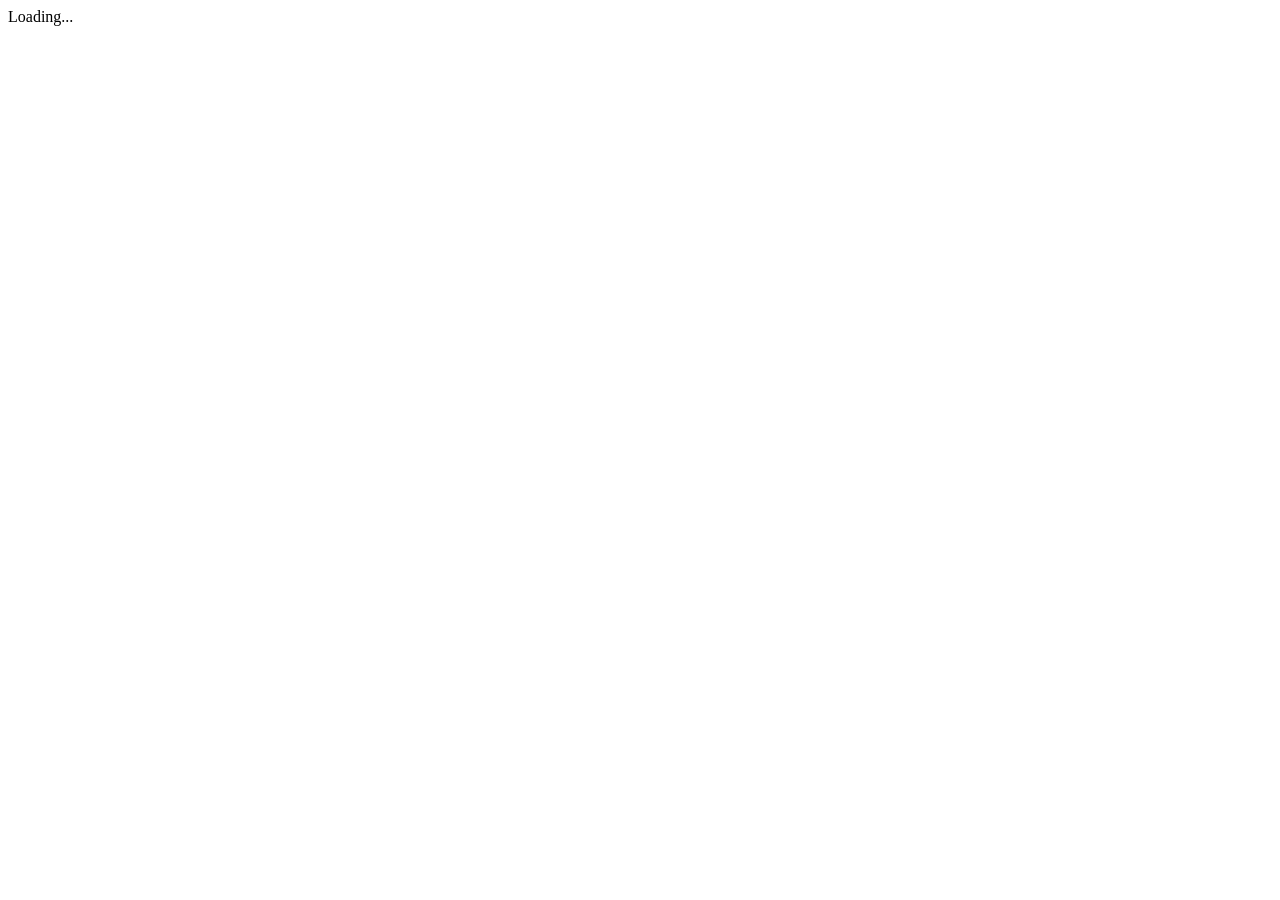
==== index.html @ 95a5b513 "Create index.html" ====
<!DOCTYPE html>
<html lang="ko">
<head>
    <meta charset="UTF-8">

    <meta name="viewport" content="width=device-width, initial-scale=1.0">

    <title>ARCIILAB Mini Games</title>

    <link rel="stylesheet" href="/css/style.css">
</head>

<body>

    <div id="app">
        <div class="loading">
            Loading...
        </div>
    </div>

    <script src="/js/app.js"></script>

</body>
</html>
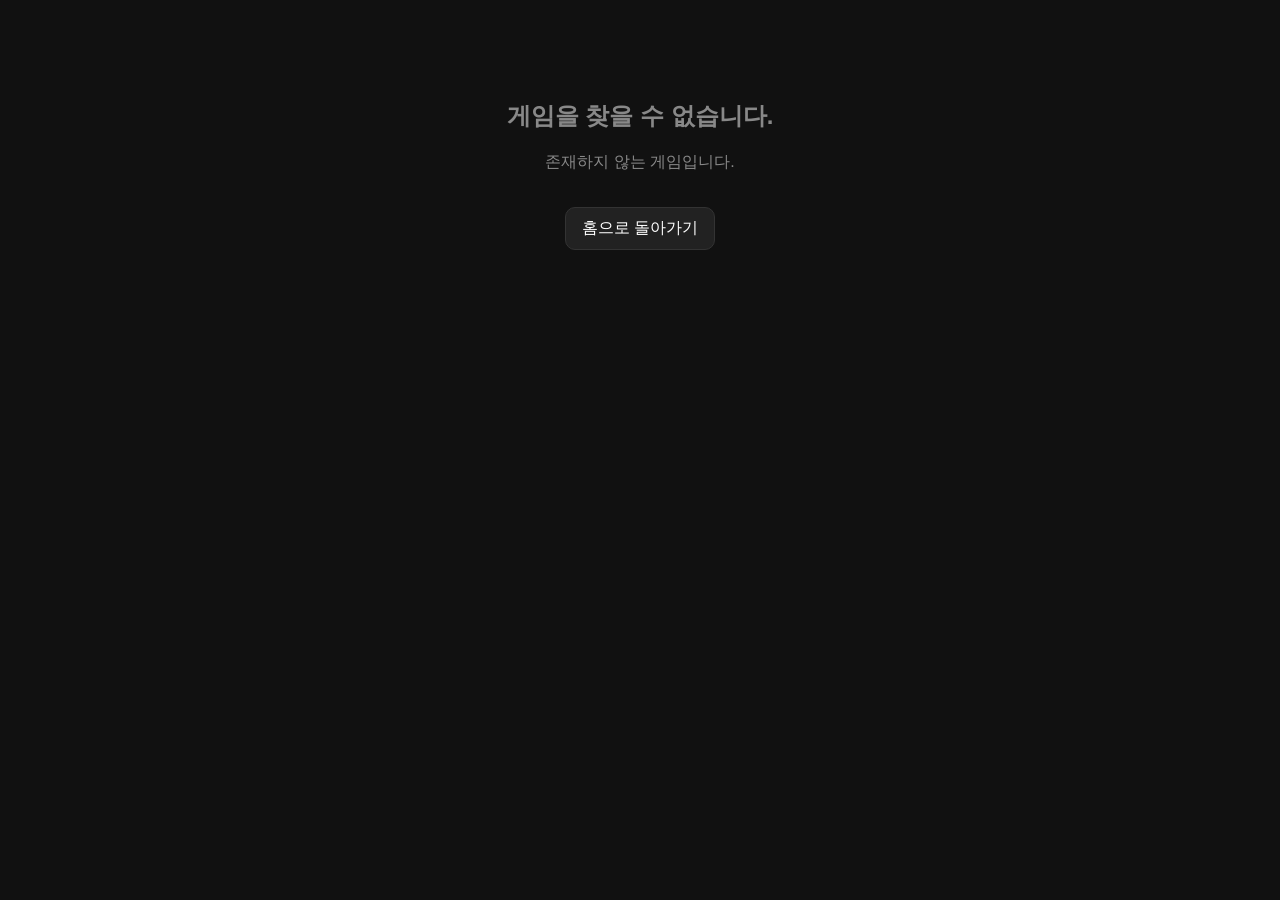
==== commit 34c92b1e: "Update index.html" ====
--- a/index.html
+++ b/index.html
@@ -2,23 +2,14 @@
 <html lang="ko">
 <head>
     <meta charset="UTF-8">
-
     <meta name="viewport" content="width=device-width, initial-scale=1.0">
-
     <title>ARCIILAB Mini Games</title>
-
-    <link rel="stylesheet" href="/css/style.css">
+    <link rel="stylesheet" href="css/style.css">
 </head>
-
 <body>
-
     <div id="app">
-        <div class="loading">
-            Loading...
-        </div>
+        <div class="loading">Loading...</div>
     </div>
-
-    <script src="/js/app.js"></script>
-
+    <script src="js/app.js"></script>
 </body>
 </html>
--- a/css/style.css
+++ b/css/style.css
@@ -0,0 +1,231 @@
+* {
+    box-sizing: border-box;
+}
+
+html,
+body {
+    margin: 0;
+    padding: 0;
+
+    min-height: 100%;
+
+    font-family:
+        -apple-system,
+        BlinkMacSystemFont,
+        "Segoe UI",
+        sans-serif;
+
+    background: #111;
+    color: #fff;
+}
+
+body {
+    min-height: 100vh;
+}
+
+button,
+a {
+    font-family: inherit;
+}
+
+
+/* =========================
+   전체 컨테이너
+========================= */
+
+.site-container {
+    width: min(1100px, calc(100% - 40px));
+    margin: 0 auto;
+    padding: 60px 0;
+}
+
+
+/* =========================
+   헤더
+========================= */
+
+.site-header {
+    margin-bottom: 50px;
+}
+
+.site-title {
+    margin: 0;
+
+    font-size: 42px;
+    font-weight: 800;
+    letter-spacing: -1px;
+}
+
+.site-description {
+    margin-top: 12px;
+
+    color: #999;
+    font-size: 16px;
+}
+
+
+/* =========================
+   게임 목록
+========================= */
+
+.game-grid {
+    display: grid;
+
+    grid-template-columns:
+        repeat(2, minmax(0, 1fr));
+
+    gap: 20px;
+}
+
+
+/* =========================
+   게임 카드
+========================= */
+
+.game-card {
+    display: block;
+
+    padding: 28px;
+
+    min-height: 150px;
+
+    border: 1px solid #292929;
+    border-radius: 16px;
+
+    background: #181818;
+
+    color: white;
+    text-decoration: none;
+
+    transition:
+        transform 0.15s ease,
+        border-color 0.15s ease,
+        background 0.15s ease;
+}
+
+.game-card:hover {
+    transform: translateY(-4px);
+
+    border-color: #555;
+
+    background: #202020;
+}
+
+.game-card-title {
+    margin: 0 0 10px;
+
+    font-size: 24px;
+}
+
+.game-card-description {
+    margin: 0;
+
+    color: #999;
+
+    line-height: 1.5;
+}
+
+
+/* =========================
+   게임 화면
+========================= */
+
+.game-page {
+    width: min(900px, calc(100% - 40px));
+
+    margin: 0 auto;
+
+    padding: 40px 0;
+}
+
+.game-page-header {
+    display: flex;
+
+    align-items: center;
+    justify-content: space-between;
+
+    gap: 20px;
+
+    margin-bottom: 30px;
+}
+
+.game-page-title {
+    margin: 0;
+
+    font-size: 36px;
+}
+
+
+/* =========================
+   홈 버튼
+========================= */
+
+.home-button {
+    display: inline-block;
+
+    padding: 10px 16px;
+
+    border-radius: 10px;
+
+    background: #222;
+
+    color: white;
+
+    text-decoration: none;
+
+    border: 1px solid #333;
+}
+
+.home-button:hover {
+    background: #2d2d2d;
+}
+
+
+/* =========================
+   로딩 / 오류
+========================= */
+
+.loading,
+.error-message {
+    padding: 80px 20px;
+
+    text-align: center;
+
+    color: #888;
+}
+
+
+/* =========================
+   모바일
+========================= */
+
+@media (max-width: 700px) {
+
+    .site-container {
+        width: min(100% - 24px, 1100px);
+
+        padding: 40px 0;
+    }
+
+    .site-title {
+        font-size: 32px;
+    }
+
+    .game-grid {
+        grid-template-columns: 1fr;
+    }
+
+    .game-page {
+        width: calc(100% - 24px);
+    }
+
+    .game-page-header {
+        align-items: flex-start;
+
+        flex-direction: column;
+    }
+
+    .game-page-title {
+        font-size: 30px;
+    }
+}
